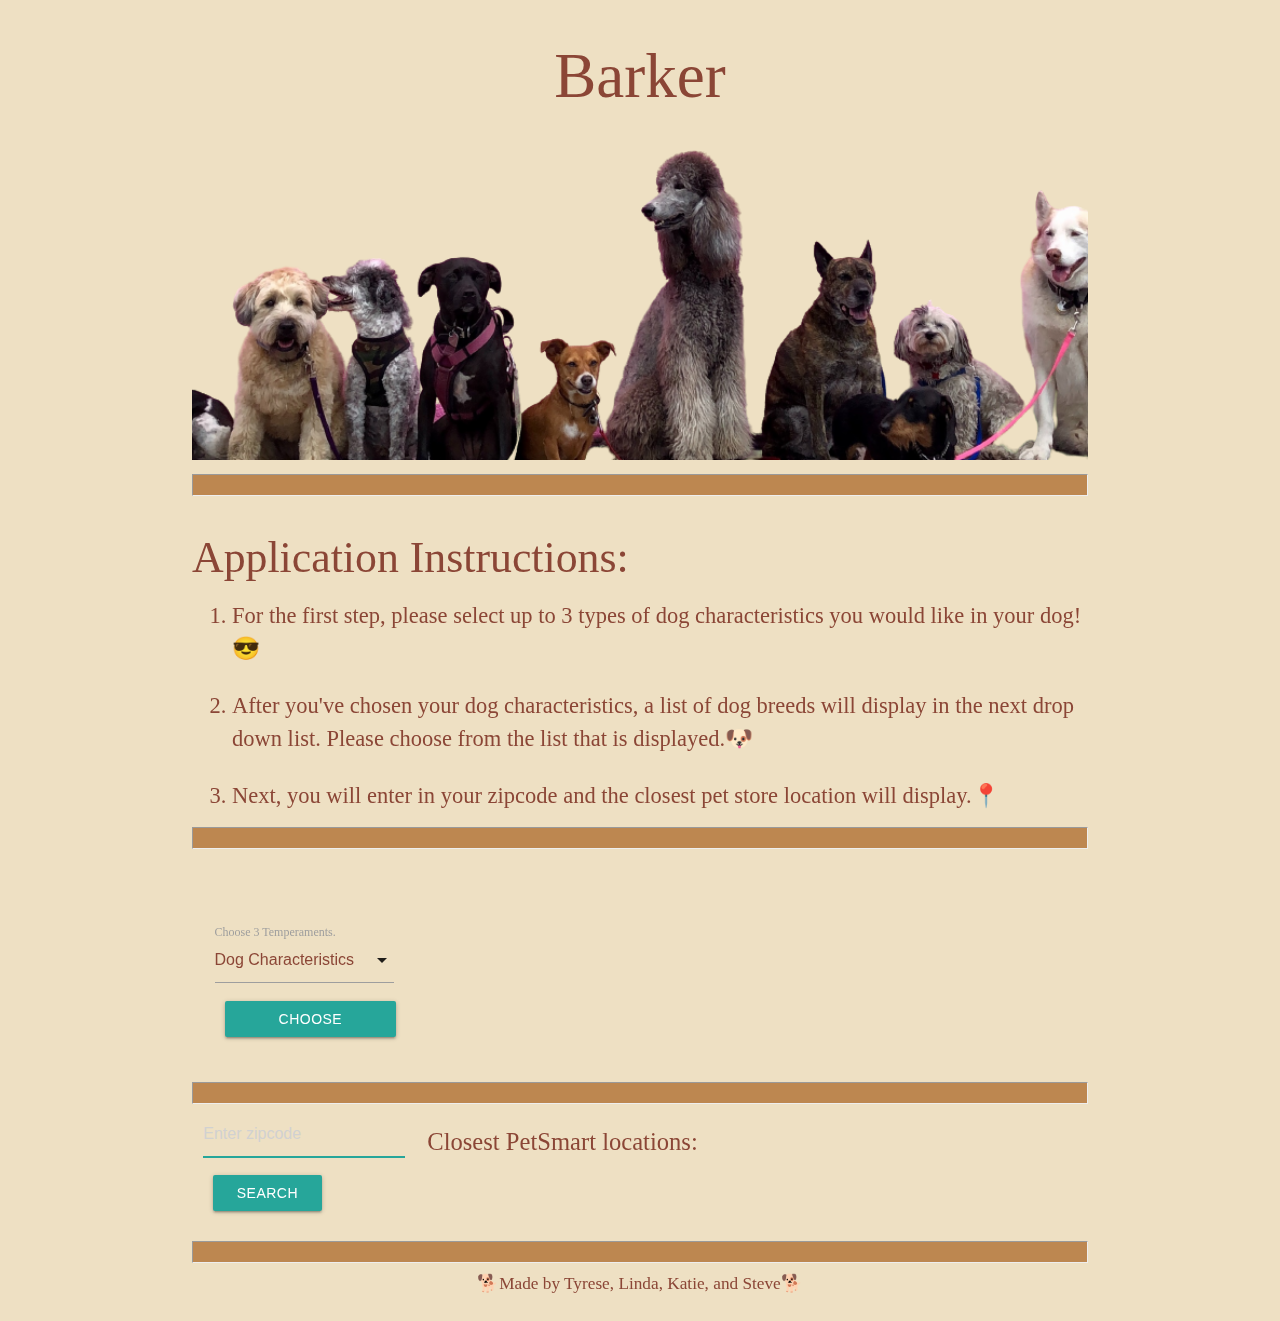
==== index.html @ 888f4e36 "Imgs scaling correctly/started working on buttons." ====
<!DOCTYPE html>
<html lang="en">

<head>
  <meta charset="UTF-8" />
  <meta http-equiv="X-UA-Compatible" content="IE=edge" />
  <meta name="viewport" content="width=device-width, initial-scale=1.0" />
  <link rel="shortcut icon" type="image/png" href="./assets/images/favicon-32x32.png" />
  <link rel="stylesheet" href="https://cdnjs.cloudflare.com/ajax/libs/materialize/1.0.0/css/materialize.min.css" />
  <link rel="stylesheet" href="./assets/css/style.css">
  <title>Barker</title>
</head>

<body>
  <section class="container my-5">
    <div class="row justify-content-center">
      <div class="col-12 col-md-8 col-xl-9">
        <h1>Barker</h1> 
        <img src="./assets/images/Doggy's1.png" alt="Doggy's">
        <hr />
      </div>
    </div>
  </section>
  <section class="container my-5">
    <div class="row justify-content-center">
      <div class="col-12 col-md-8 col-xl-9">
        <h3>Application Instructions:</h3>
        <ol>
          <li>
            For the first step, please select up to 3 types of dog characteristics
            you would like in your dog!😎
          </li>
          <br />
          <li>
            After you've chosen your dog characteristics, a list of dog breeds
            will display in the next drop down list.
            Please choose from the list that is displayed.🐶
          </li>
          <br />
          <li>
            Next, you will enter in your zipcode and the closest pet store
            location will display.📍
          </li>
        </ol>
        <hr />
        <br />
        <br />
      </div>
  </section>
  <div id="class"></div>
  <section class="container my-5">
    <div class="row">
      <div class="col s12 m4 l3">
        <div class="input-field col s12">
          <select multiple id="temperaments">
            <option value="" disabled selected hidden>Dog Characteristics</option>
            <option value="Intelligent">Intelligent</option>
            <option value="Affectionate">Affectionate</option>
            <option value="Alert">Alert</option>
            <option value="Friendly">Friendly</option>
            <option value="Loyal">Loyal</option>
            <option value="Playful">Playful</option>
            <option value="Gentle">Gentle</option>
            <option value="Energetic">Energetic</option>
            <option value="Active">Active</option>
            <option value="Fearless">Fearless</option>
            <option value="Protective">Protective</option>
            <option value="Independent">Independent</option>
            <option value="Lively">Lively</option>
            <option value="Companionable">Companionable</option>
            <option value="Confident">Confident</option>
            <option value="Loving">Loving</option>
            <option value="Obedient">Obedient</option>
            <option value="Courageous">Courageous</option>
            <option value="Calm">Calm</option>
            <option value="Stubborn">Stubborn</option>
          </select>
          <label for="temperaments">Choose 3 Temperaments.</label>
          <button class="btn waves-effect waves-light" type="submit" name="action" id="find-breeds">
            Choose Characteristics
            <i class="material-icons right"></i>
          </button>
        </div>
        <div id="breedChoice" class="input-field col s12 hide">
          <select id="breeds">
            <option value="" disabled selected>Select Breed</option>
            <option value="1"></option>

          </select>
          <label>Select Breed</label>
          <button class="btn waves-effect waves-light" type="submit" name="action" id="show-breed">
            Choose Breed
            <i class="material-icons right"></i>
          </button>
        </div>
      </div>
      
      <div class="col s12 m8 l9" id="display-breed">
        <!-- # for id-->
      </div>
    </div>
    <hr>
  </section>
  <section class="container my-5">
    <div class="row">
      <div class="col s12 m4 l3 search-box">
        <form class="border" id="zip-search-form">
          <input type="text" id="zip-input" placeholder="Enter zipcode" autofocus="true" class="form-input" />
          <button class="btn waves-effect waves-light" type="submit" name="action" id="zip-button">
            Search
            <i class="material-icons right"></i>
          </button>
        </form>
        <div class="past-search border" id="past-search-buttons"></div>
      </div>

      <div class="col s12 m8 l9">
        <h5>Closest PetSmart locations:</h5>
      </div>
      <div class="col s12 m8 l9" id="store-container">
      </div>
    </div>
    </div>
  </section>


  <!-- Modal Structure -->
  <div id="modal1" class="modal">
    <div class="modal-content">
      <h4>Note!</h4>
      <p id = "modal-p">A bunch of text</p>
    </div>
    <div class="modal-footer">
      <a href="#!" class="modal-close waves-effect waves-green btn-flat">Close</a>
    </div>
  </div>

    <section class="container my-5">
      <div class="row justify-content-center">
        <div class="col-12 col-md-8 col-xl-9">
          <hr />
          <h6>🐕Made by Tyrese, Linda, Katie, and Steve🐕</h6>
        </div>
      </div>
  </section>
  <script src="https://code.jquery.com/jquery-3.6.0.min.js"
    integrity="sha256-/xUj+3OJU5yExlq6GSYGSHk7tPXikynS7ogEvDej/m4=" crossorigin="anonymous"></script>
  <script src="https://cdnjs.cloudflare.com/ajax/libs/materialize/1.0.0/js/materialize.min.js"></script>

  <script src="./assets/js/script.js"></script>
  <script src="./assets/js/petstore.js"></script>
</body>

</html>
---- assets/css/style.css ----
* {
    font-family: didot;
    background-color: #EEE0C3;
    color: #8B4636;
}
.bold {
    font-size: 2rem;
    font-weight: bold;
    color: #29302E;
}
/* .btn {
    /* background-color: #EEE0C3; */
    /* color: #000000; */
/*     
} */ 

img {
    width: 100%;
    height: 40%;
    background-size: cover;
  }

li {
    font-size: 1.5rem;
}
button {
    margin: 10px;
}

h1 {
    text-align: center;
}

h2 {
    font-size: 1rem;
}

h4 , p {
    text-align: center;
}
p {
    font-size: 1.5rem;
    padding-right: 36%;
}
h6 {
    text-align: center;
}

hr.thin {
    height: 2px;
}

hr {
    height:none;
    height: 20px;
    background-color:#BD8750;
}

.hide {
    display: none;
}
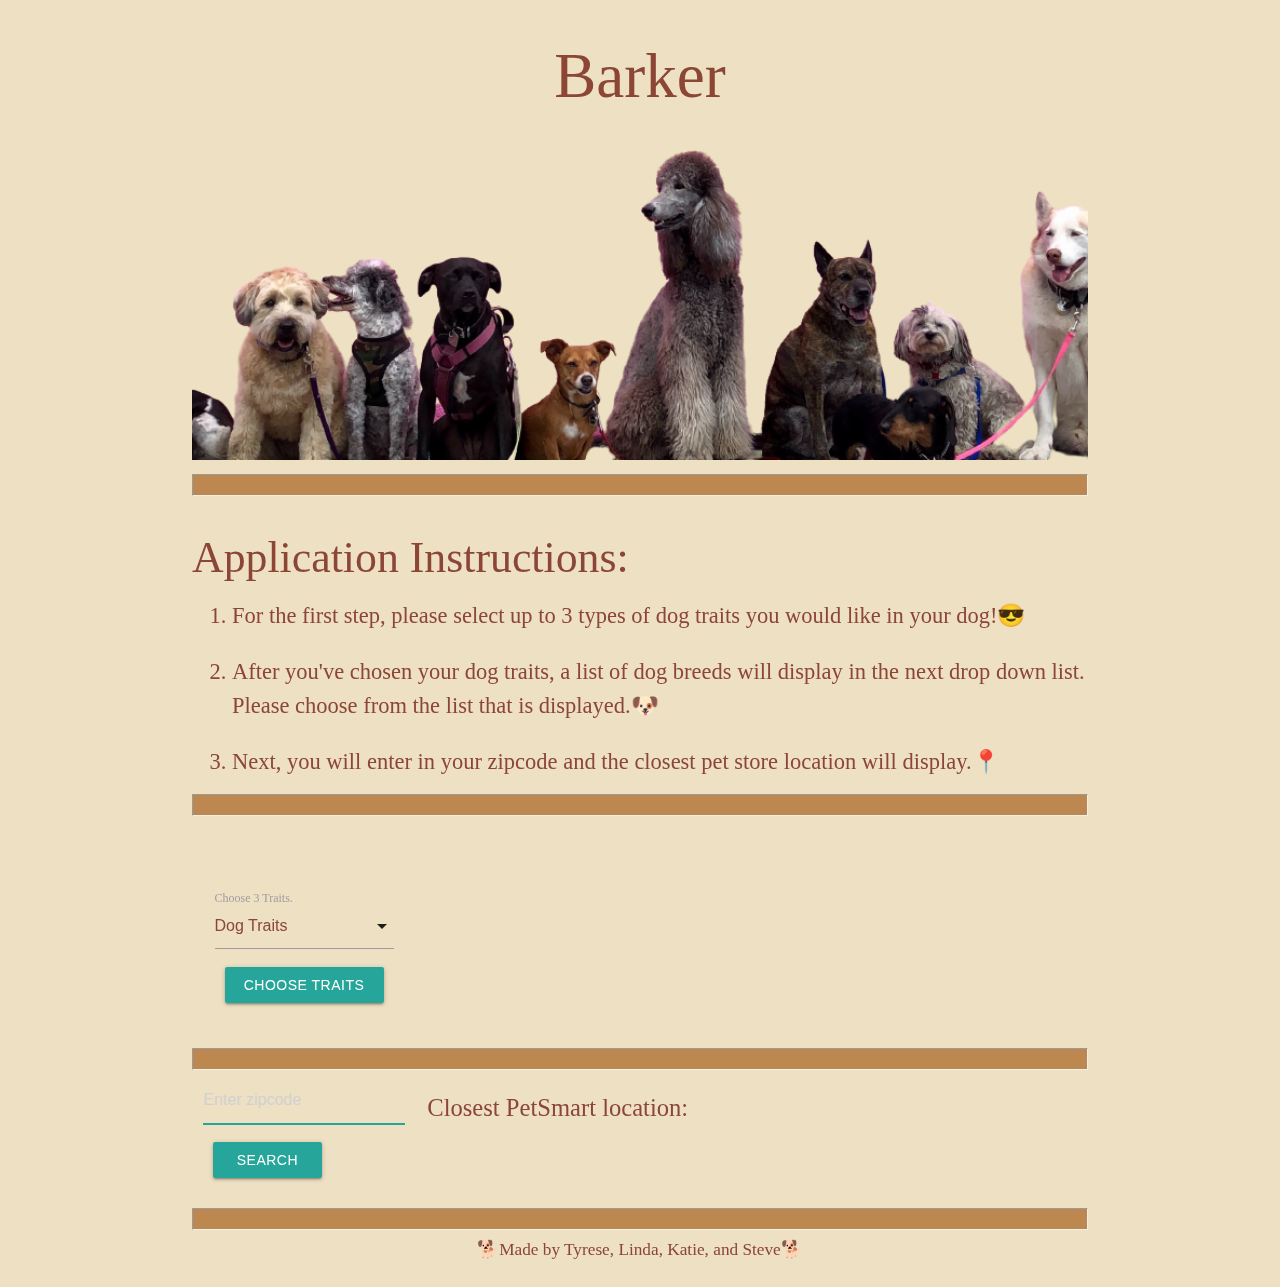
==== commit 8f9c7b5b: "Merge branch 'main' into steve" ====
--- a/index.html
+++ b/index.html
@@ -27,12 +27,12 @@
         <h3>Application Instructions:</h3>
         <ol>
           <li>
-            For the first step, please select up to 3 types of dog characteristics
+            For the first step, please select up to 3 types of dog traits
             you would like in your dog!😎
           </li>
           <br />
           <li>
-            After you've chosen your dog characteristics, a list of dog breeds
+            After you've chosen your dog traits, a list of dog breeds
             will display in the next drop down list.
             Please choose from the list that is displayed.🐶
           </li>
@@ -53,7 +53,7 @@
       <div class="col s12 m4 l3">
         <div class="input-field col s12">
           <select multiple id="temperaments">
-            <option value="" disabled selected hidden>Dog Characteristics</option>
+            <option value="" disabled selected hidden>Dog Traits</option>
             <option value="Intelligent">Intelligent</option>
             <option value="Affectionate">Affectionate</option>
             <option value="Alert">Alert</option>
@@ -75,9 +75,9 @@
             <option value="Calm">Calm</option>
             <option value="Stubborn">Stubborn</option>
           </select>
-          <label for="temperaments">Choose 3 Temperaments.</label>
+          <label for="temperaments">Choose 3 Traits.</label>
           <button class="btn waves-effect waves-light" type="submit" name="action" id="find-breeds">
-            Choose Characteristics
+            Choose Traits
             <i class="material-icons right"></i>
           </button>
         </div>
@@ -115,7 +115,7 @@
       </div>
 
       <div class="col s12 m8 l9">
-        <h5>Closest PetSmart locations:</h5>
+        <h5>Closest PetSmart location:</h5>
       </div>
       <div class="col s12 m8 l9" id="store-container">
       </div>
--- a/assets/css/style.css
+++ b/assets/css/style.css
@@ -45,7 +45,13 @@
 h6 {
     text-align: center;
 }
-
+.phone-link{
+    padding-right: 36%;
+    text-decoration: underline;
+    font-size: 1.5rem;
+    text-align: center;
+    padding-left: 22%;
+}
 hr.thin {
     height: 2px;
 }
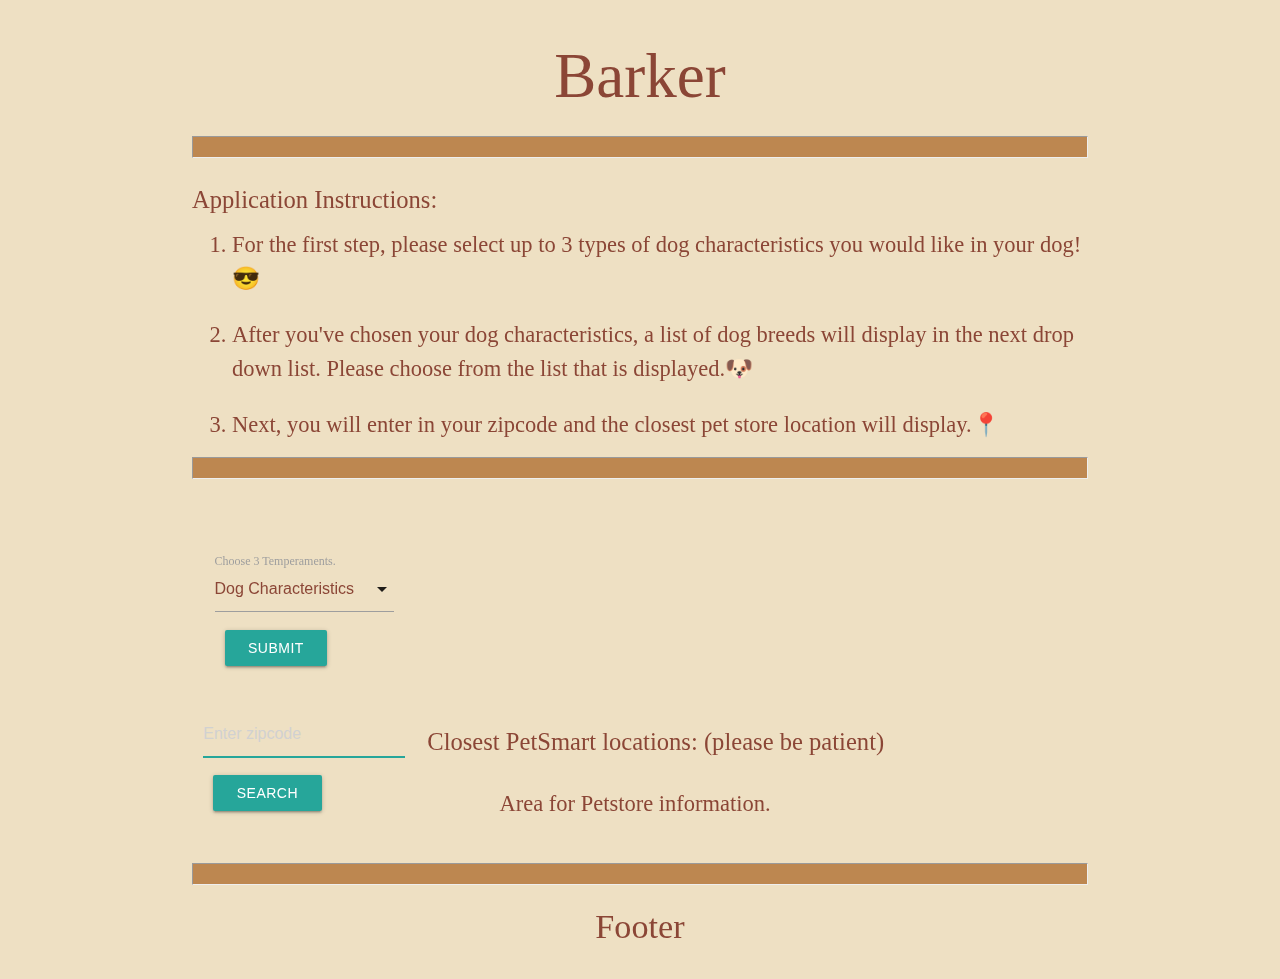
==== commit 2fee6c2a: "updated" ====
--- a/index.html
+++ b/index.html
@@ -15,8 +15,7 @@
   <section class="container my-5">
     <div class="row justify-content-center">
       <div class="col-12 col-md-8 col-xl-9">
-        <h1>Barker</h1> 
-        <img src="./assets/images/Doggy's1.png" alt="Doggy's">
+        <h1>Barker</h1>
         <hr />
       </div>
     </div>
@@ -24,15 +23,15 @@
   <section class="container my-5">
     <div class="row justify-content-center">
       <div class="col-12 col-md-8 col-xl-9">
-        <h3>Application Instructions:</h3>
+        <h5>Application Instructions:</h5>
         <ol>
           <li>
-            For the first step, please select up to 3 types of dog traits
+            For the first step, please select up to 3 types of dog characteristics
             you would like in your dog!😎
           </li>
           <br />
           <li>
-            After you've chosen your dog traits, a list of dog breeds
+            After you've chosen your dog characteristics, a list of dog breeds
             will display in the next drop down list.
             Please choose from the list that is displayed.🐶
           </li>
@@ -52,8 +51,8 @@
     <div class="row">
       <div class="col s12 m4 l3">
         <div class="input-field col s12">
-          <select multiple id="temperaments">
-            <option value="" disabled selected hidden>Dog Traits</option>
+          <select multiple id="temperaments" >
+            <option value="" disabled selected hidden>Dog Characteristics</option>
             <option value="Intelligent">Intelligent</option>
             <option value="Affectionate">Affectionate</option>
             <option value="Alert">Alert</option>
@@ -75,9 +74,9 @@
             <option value="Calm">Calm</option>
             <option value="Stubborn">Stubborn</option>
           </select>
-          <label for="temperaments">Choose 3 Traits.</label>
+          <label for="temperaments">Choose 3 Temperaments.</label>
           <button class="btn waves-effect waves-light" type="submit" name="action" id="find-breeds">
-            Choose Traits
+            Submit
             <i class="material-icons right"></i>
           </button>
         </div>
@@ -89,17 +88,15 @@
           </select>
           <label>Select Breed</label>
           <button class="btn waves-effect waves-light" type="submit" name="action" id="show-breed">
-            Choose Breed
+            Submit
             <i class="material-icons right"></i>
           </button>
         </div>
       </div>
-      
       <div class="col s12 m8 l9" id="display-breed">
         <!-- # for id-->
       </div>
     </div>
-    <hr>
   </section>
   <section class="container my-5">
     <div class="row">
@@ -115,9 +112,10 @@
       </div>
 
       <div class="col s12 m8 l9">
-        <h5>Closest PetSmart location:</h5>
+        <h5>Closest PetSmart locations: (please be patient)</h5>
       </div>
       <div class="col s12 m8 l9" id="store-container">
+        <p>Area for Petstore information.</p>
       </div>
     </div>
     </div>
@@ -135,12 +133,11 @@
     </div>
   </div>
 
-    <section class="container my-5">
-      <div class="row justify-content-center">
-        <div class="col-12 col-md-8 col-xl-9">
-          <hr />
-          <h6>🐕Made by Tyrese, Linda, Katie, and Steve🐕</h6>
-        </div>
+  <section class="container my-5">
+    <div class="row justify-content-center">
+      <div class="col-12 col-md-8 col-xl-9">
+        <hr />
+        <h4>Footer</h4>
       </div>
   </section>
   <script src="https://code.jquery.com/jquery-3.6.0.min.js"
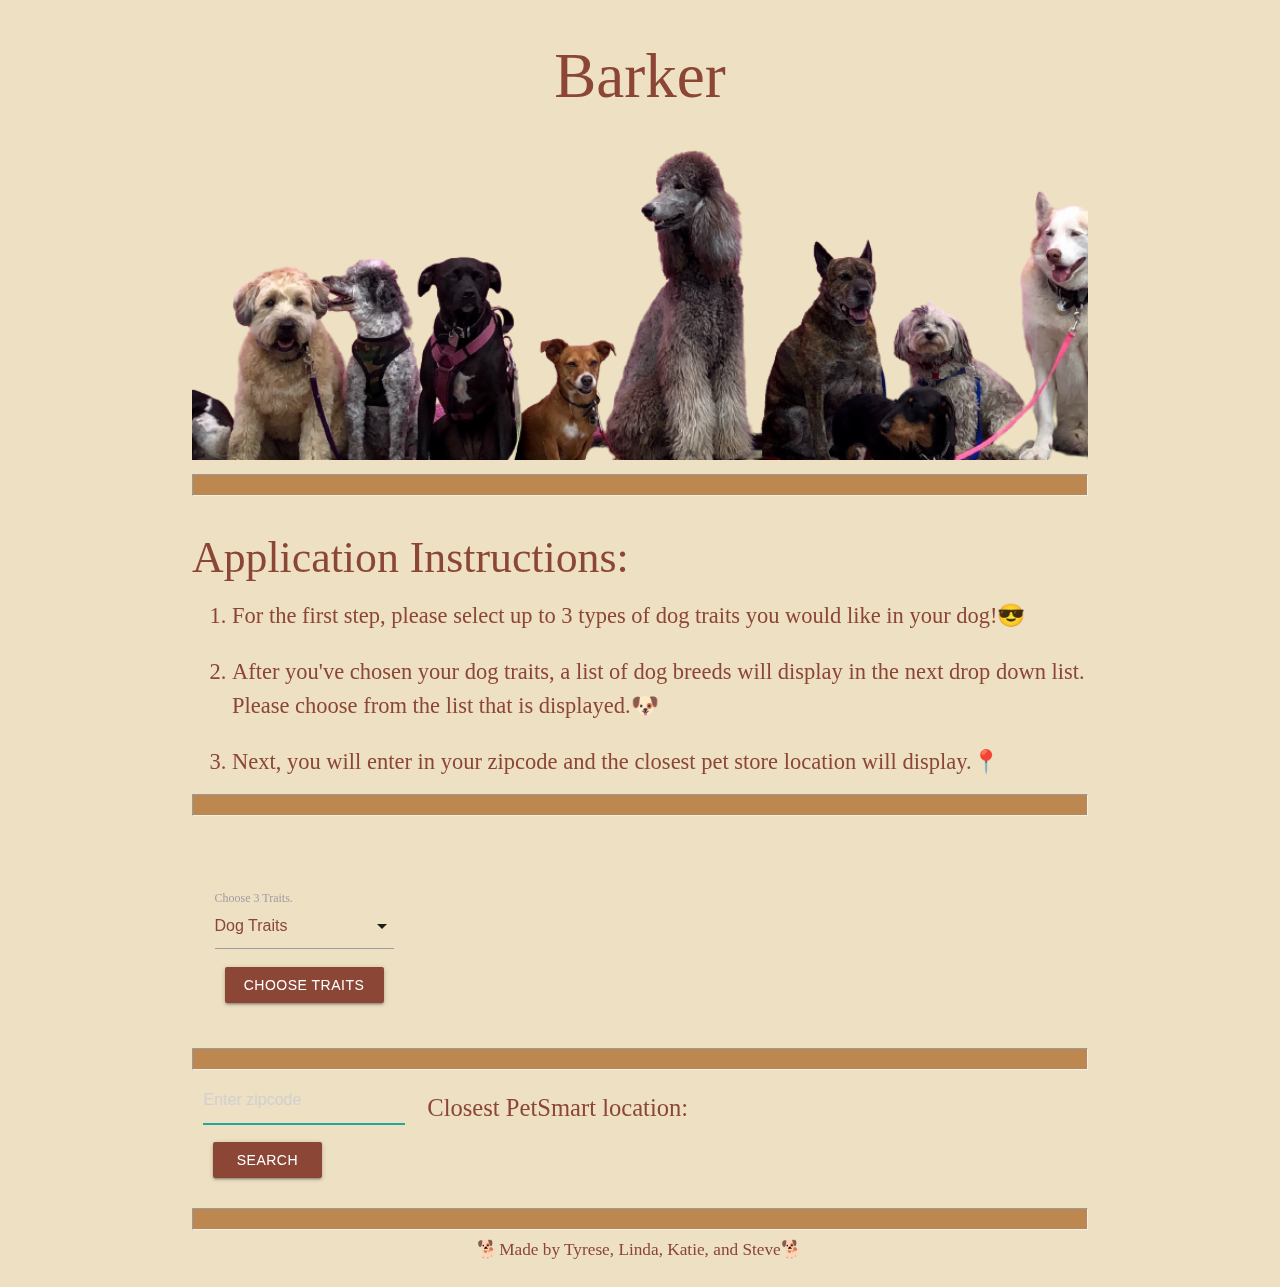
==== commit 8a4b2fb5: "fixed potential error with findStore and added - to phone number" ====
--- a/index.html
+++ b/index.html
@@ -15,7 +15,8 @@
   <section class="container my-5">
     <div class="row justify-content-center">
       <div class="col-12 col-md-8 col-xl-9">
-        <h1>Barker</h1>
+        <h1>Barker</h1> 
+        <img src="./assets/images/Doggy's1.png" alt="Doggy's">
         <hr />
       </div>
     </div>
@@ -23,15 +24,15 @@
   <section class="container my-5">
     <div class="row justify-content-center">
       <div class="col-12 col-md-8 col-xl-9">
-        <h5>Application Instructions:</h5>
+        <h3>Application Instructions:</h3>
         <ol>
           <li>
-            For the first step, please select up to 3 types of dog characteristics
+            For the first step, please select up to 3 types of dog traits
             you would like in your dog!😎
           </li>
           <br />
           <li>
-            After you've chosen your dog characteristics, a list of dog breeds
+            After you've chosen your dog traits, a list of dog breeds
             will display in the next drop down list.
             Please choose from the list that is displayed.🐶
           </li>
@@ -51,8 +52,8 @@
     <div class="row">
       <div class="col s12 m4 l3">
         <div class="input-field col s12">
-          <select multiple id="temperaments" >
-            <option value="" disabled selected hidden>Dog Characteristics</option>
+          <select multiple id="temperaments">
+            <option value="" disabled selected hidden>Dog Traits</option>
             <option value="Intelligent">Intelligent</option>
             <option value="Affectionate">Affectionate</option>
             <option value="Alert">Alert</option>
@@ -74,9 +75,9 @@
             <option value="Calm">Calm</option>
             <option value="Stubborn">Stubborn</option>
           </select>
-          <label for="temperaments">Choose 3 Temperaments.</label>
+          <label for="temperaments">Choose 3 Traits.</label>
           <button class="btn waves-effect waves-light" type="submit" name="action" id="find-breeds">
-            Submit
+            Choose Traits
             <i class="material-icons right"></i>
           </button>
         </div>
@@ -88,15 +89,17 @@
           </select>
           <label>Select Breed</label>
           <button class="btn waves-effect waves-light" type="submit" name="action" id="show-breed">
-            Submit
+            Choose Breed
             <i class="material-icons right"></i>
           </button>
         </div>
       </div>
+      
       <div class="col s12 m8 l9" id="display-breed">
         <!-- # for id-->
       </div>
     </div>
+    <hr>
   </section>
   <section class="container my-5">
     <div class="row">
@@ -112,10 +115,9 @@
       </div>
 
       <div class="col s12 m8 l9">
-        <h5>Closest PetSmart locations: (please be patient)</h5>
+        <h5>Closest PetSmart location:</h5>
       </div>
       <div class="col s12 m8 l9" id="store-container">
-        <p>Area for Petstore information.</p>
       </div>
     </div>
     </div>
@@ -130,14 +132,16 @@
     </div>
     <div class="modal-footer">
       <a href="#!" class="modal-close waves-effect waves-green btn-flat">Close</a>
+      
     </div>
   </div>
 
-  <section class="container my-5">
-    <div class="row justify-content-center">
-      <div class="col-12 col-md-8 col-xl-9">
-        <hr />
-        <h4>Footer</h4>
+    <section class="container my-5">
+      <div class="row justify-content-center">
+        <div class="col-12 col-md-8 col-xl-9">
+          <hr />
+          <h6>🐕Made by Tyrese, Linda, Katie, and Steve🐕</h6>
+        </div>
       </div>
   </section>
   <script src="https://code.jquery.com/jquery-3.6.0.min.js"
--- a/assets/css/style.css
+++ b/assets/css/style.css
@@ -25,6 +25,7 @@
 }
 button {
     margin: 10px;
+    background-color: #8B4636 !important;
 }
 
 h1 {
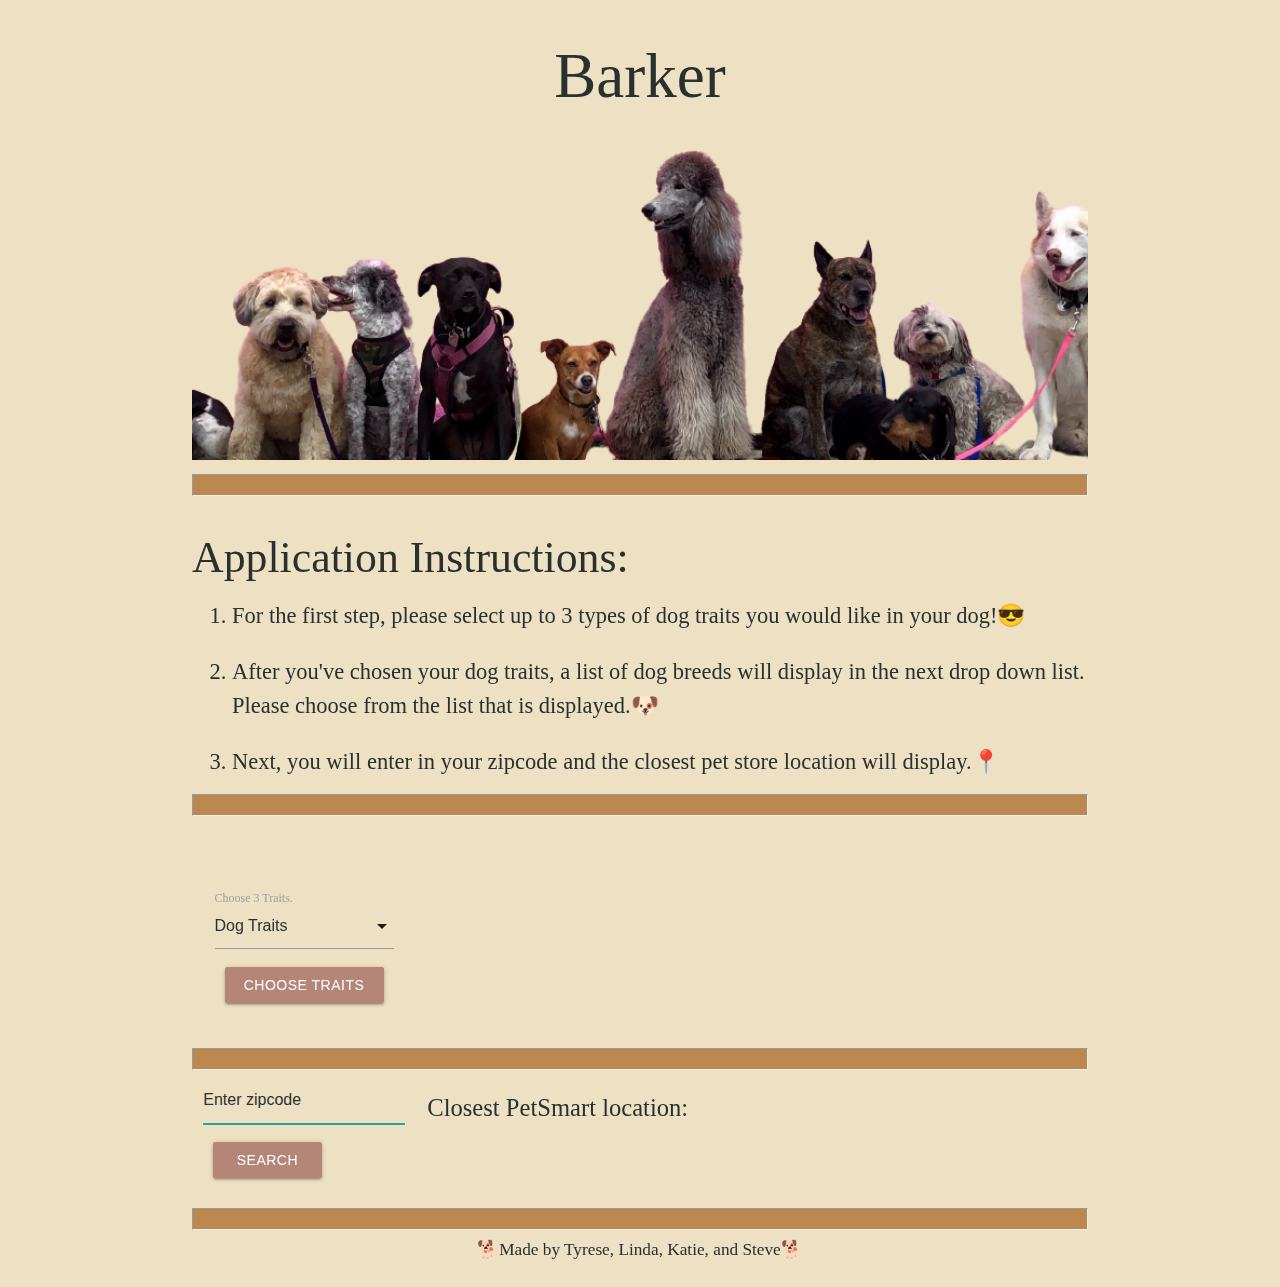
==== commit d360d1c8: "Merge pull request #18 from SteveKoutsodontis/steve" ====
--- a/index.html
+++ b/index.html
@@ -17,6 +17,7 @@
       <div class="col-12 col-md-8 col-xl-9">
         <h1>Barker</h1> 
         <img src="./assets/images/Doggy's1.png" alt="Doggy's">
+       </div>
         <hr />
       </div>
     </div>
--- a/assets/css/style.css
+++ b/assets/css/style.css
@@ -1,8 +1,14 @@
 * {
     font-family: didot;
     background-color: #EEE0C3;
-    color: #8B4636;
+    color:  #29302E;
+    
 }
+
+/* body {
+    background-image: url("./assets/images/pawprints1.png") ;
+    background-size: auto;
+} */
 .bold {
     font-size: 2rem;
     font-weight: bold;
@@ -13,6 +19,10 @@
     /* color: #000000; */
 /*     
 } */ 
+::placeholder {
+    color: #29302E;
+}
+
 
 img {
     width: 100%;
@@ -25,7 +35,7 @@
 }
 button {
     margin: 10px;
-    background-color: #8B4636 !important;
+    background-color:  #B58677 !important;
 }
 
 h1 {
